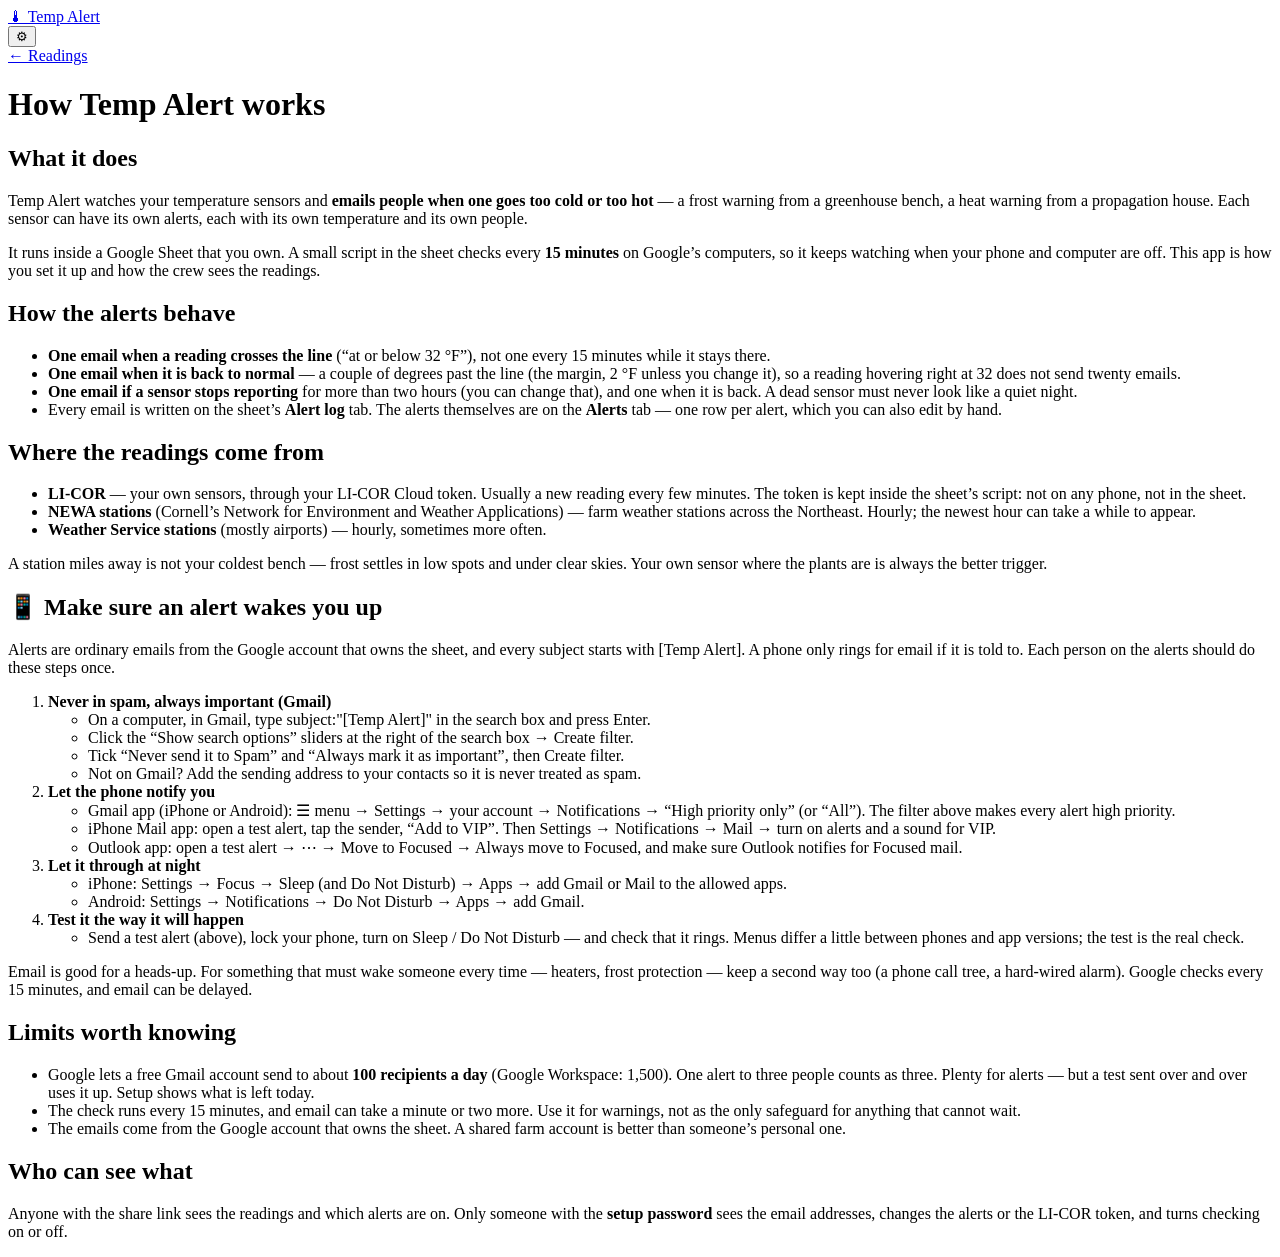
==== guide/index.html @ ce00a1a9 "deploy 2026-10-01 14:30" ====
<!DOCTYPE html><html  lang="en"><head><meta charset="utf-8"><meta name="viewport" content="width=device-width, initial-scale=1, viewport-fit=cover"><title>Temp Alert</title><script type="importmap">{"imports":{"#entry":"/tempalert/_nuxt/NXwFJIxA.js"}}</script><link rel="stylesheet" href="/tempalert/_nuxt/entry.BYVMsvSw.css" crossorigin><link rel="preload" as="fetch" crossorigin="anonymous" href="/tempalert/guide/_payload.json?_b=dc9f1ed6-6aaf-4b61-ad03-cf4a9286d076"><link rel="modulepreload" as="script" crossorigin href="/tempalert/_nuxt/NXwFJIxA.js"><link rel="modulepreload" as="script" crossorigin href="/tempalert/_nuxt/-aD-WF9S.js"><link rel="modulepreload" as="script" crossorigin href="/tempalert/_nuxt/BghSdCAY.js"><link rel="modulepreload" as="script" crossorigin href="/tempalert/_nuxt/BrNcDE3H.js"><link rel="modulepreload" as="script" crossorigin href="/tempalert/_nuxt/CkbTGez5.js"><script type="module" src="/tempalert/_nuxt/NXwFJIxA.js" crossorigin></script><link rel="prefetch" as="script" crossorigin href="/tempalert/_nuxt/ldeB7GTH.js"><link rel="prefetch" as="script" crossorigin href="/tempalert/_nuxt/BDNMzG2s.js"><link rel="prefetch" as="script" crossorigin href="/tempalert/_nuxt/Db2LTXKM.js"><meta name="theme-color" content="#2F6B3A"><meta name="apple-mobile-web-app-capable" content="yes"><meta name="apple-mobile-web-app-title" content="Temp Alert"><meta name="description" content="Frost and heat email alerts from your own temperature sensors or a nearby weather station."><meta http-equiv="Content-Security-Policy" content="default-src 'self'; script-src 'self' 'unsafe-inline'; style-src 'self' 'unsafe-inline'; img-src 'self' data: blob:; connect-src 'self' https://script.google.com https://script.googleusercontent.com https://geocoding-api.open-meteo.com https://newa.rcc-acis.workers.dev https://api.weather.gov http://localhost:3021; object-src 'none'; base-uri 'self'; form-action 'none'"><link rel="icon" type="image/svg+xml" href="/tempalert/icon.svg"><link rel="manifest" href="/tempalert/manifest.webmanifest"><link rel="apple-touch-icon" href="/tempalert/icon-192.png"></head><body><div id="__nuxt"><div><header class="topbar"><div class="wrap topbar-in"><div class="topbar-top"><a href="/tempalert/" class="brand"> 🌡 Temp Alert <!----></a><div class="topbar-actions"><div class="menu-wrap"><button class="menu-btn" type="button" aria-expanded="false" aria-label="Menu" title="Menu">⚙</button><!----></div></div></div><a href="/tempalert/" class="back-link">← Readings</a></div></header><main><div class="wrap"><!----><!----><div class="stack guide"><h1>How Temp Alert works</h1><!--[--><section class="panel"><h2>What it does</h2><p>Temp Alert watches your temperature sensors and <b>emails people when one goes too cold or too hot</b> — a frost warning from a greenhouse bench, a heat warning from a propagation house. Each sensor can have its own alerts, each with its own temperature and its own people.</p><p>It runs inside a Google Sheet that you own. A small script in the sheet checks every <b>15 minutes</b> on Google’s computers, so it keeps watching when your phone and computer are off. This app is how you set it up and how the crew sees the readings.</p></section><section class="panel"><h2>How the alerts behave</h2><ul class="steps-list"><li><b>One email when a reading crosses the line</b> (“at or below 32 °F”), not one every 15 minutes while it stays there.</li><li><b>One email when it is back to normal</b> — a couple of degrees past the line (the margin, 2 °F unless you change it), so a reading hovering right at 32 does not send twenty emails.</li><li><b>One email if a sensor stops reporting</b> for more than two hours (you can change that), and one when it is back. A dead sensor must never look like a quiet night.</li><li>Every email is written on the sheet’s <b>Alert log</b> tab. The alerts themselves are on the <b>Alerts</b> tab — one row per alert, which you can also edit by hand.</li></ul></section><section class="panel"><h2>Where the readings come from</h2><ul class="steps-list"><li><b>LI-COR</b> — your own sensors, through your LI-COR Cloud token. Usually a new reading every few minutes. The token is kept inside the sheet’s script: not on any phone, not in the sheet.</li><li><b>NEWA stations</b> (Cornell’s Network for Environment and Weather Applications) — farm weather stations across the Northeast. Hourly; the newest hour can take a while to appear.</li><li><b>Weather Service stations</b> (mostly airports) — hourly, sometimes more often.</li></ul><p>A station miles away is not your coldest bench — frost settles in low spots and under clear skies. Your own sensor where the plants are is always the better trigger.</p></section><section class="panel"><h2>📱 Make sure an alert wakes you up</h2><div class="notify stack"><p class="small" style="margin:0;">Alerts are ordinary emails from the Google account that owns the sheet, and every subject starts with [Temp Alert]. A phone only rings for email if it is told to. Each person on the alerts should do these steps once.</p><ol class="notify-steps"><!--[--><li><b>Never in spam, always important (Gmail)</b><ul><!--[--><li>On a computer, in Gmail, type subject:&quot;[Temp Alert]&quot; in the search box and press Enter.</li><li>Click the “Show search options” sliders at the right of the search box → Create filter.</li><li>Tick “Never send it to Spam” and “Always mark it as important”, then Create filter.</li><li>Not on Gmail? Add the sending address to your contacts so it is never treated as spam.</li><!--]--></ul></li><li><b>Let the phone notify you</b><ul><!--[--><li>Gmail app (iPhone or Android): ☰ menu → Settings → your account → Notifications → “High priority only” (or “All”). The filter above makes every alert high priority.</li><li>iPhone Mail app: open a test alert, tap the sender, “Add to VIP”. Then Settings → Notifications → Mail → turn on alerts and a sound for VIP.</li><li>Outlook app: open a test alert → ⋯ → Move to Focused → Always move to Focused, and make sure Outlook notifies for Focused mail.</li><!--]--></ul></li><li><b>Let it through at night</b><ul><!--[--><li>iPhone: Settings → Focus → Sleep (and Do Not Disturb) → Apps → add Gmail or Mail to the allowed apps.</li><li>Android: Settings → Notifications → Do Not Disturb → Apps → add Gmail.</li><!--]--></ul></li><li><b>Test it the way it will happen</b><ul><!--[--><li>Send a test alert (above), lock your phone, turn on Sleep / Do Not Disturb — and check that it rings. Menus differ a little between phones and app versions; the test is the real check.</li><!--]--></ul></li><!--]--></ol><p class="warn-box small" style="margin:0;">Email is good for a heads-up. For something that must wake someone every time — heaters, frost protection — keep a second way too (a phone call tree, a hard-wired alarm). Google checks every 15 minutes, and email can be delayed.</p></div></section><section class="panel"><h2>Limits worth knowing</h2><ul class="steps-list"><li>Google lets a free Gmail account send to about <b>100 recipients a day</b> (Google Workspace: 1,500). One alert to three people counts as three. Plenty for alerts — but a test sent over and over uses it up. Setup shows what is left today.</li><li>The check runs every 15 minutes, and email can take a minute or two more. Use it for warnings, not as the only safeguard for anything that cannot wait.</li><li>The emails come from the Google account that owns the sheet. A shared farm account is better than someone’s personal one.</li></ul></section><section class="panel"><h2>Who can see what</h2><p>Anyone with the share link sees the readings and which alerts are on. Only someone with the <b>setup password</b> sees the email addresses, changes the alerts or the LI-COR token, and turns checking on or off.</p></section><!--]--></div></div></main></div></div><div id="teleports"></div><script>window.__NUXT__={};window.__NUXT__.config={public:{},app:{baseURL:"/tempalert/",buildId:"dc9f1ed6-6aaf-4b61-ad03-cf4a9286d076",buildAssetsDir:"/_nuxt/",cdnURL:""}}</script><script type="application/json" data-nuxt-data="nuxt-app" data-ssr="true" id="__NUXT_DATA__" data-src="/tempalert/guide/_payload.json?_b=dc9f1ed6-6aaf-4b61-ad03-cf4a9286d076">[{"state":1,"once":3,"_errors":4,"serverRendered":6,"path":7,"prerenderedAt":8},["Reactive",2],{},["Set"],["ShallowReactive",5],{},true,"\u002Fguide",1790865032140]</script></body></html>
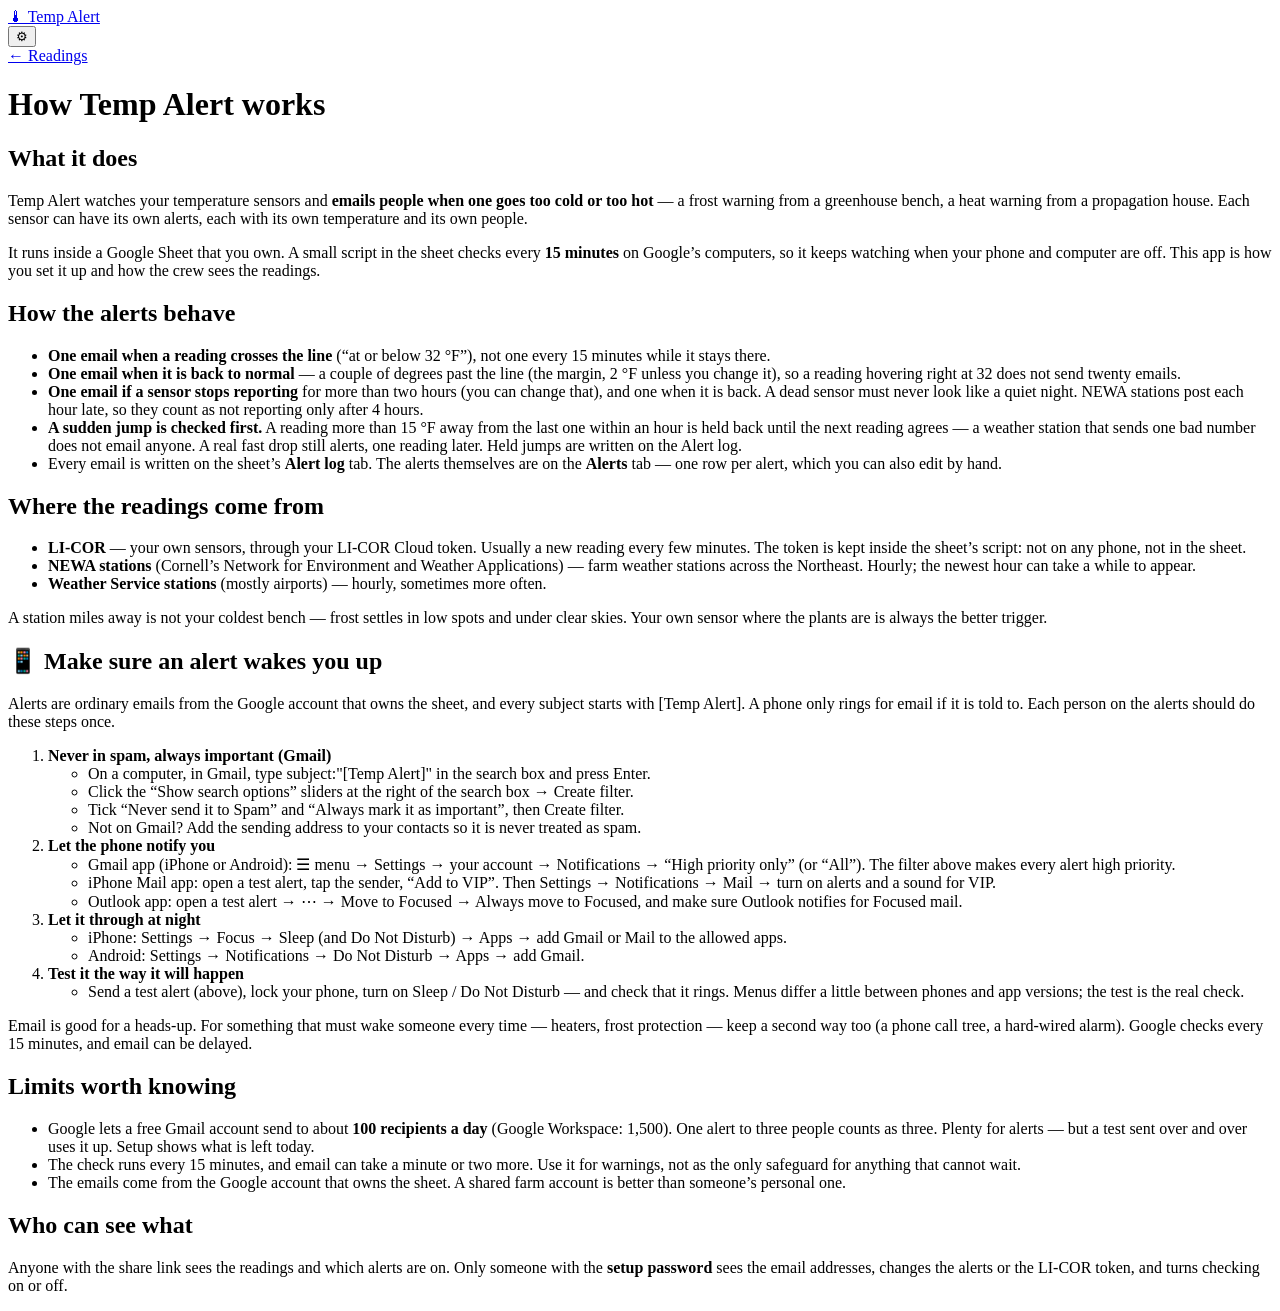
==== commit d8a7f24d: "deploy 2026-10-02 11:03" ====
--- a/guide/index.html
+++ b/guide/index.html
@@ -1 +1 @@
-<!DOCTYPE html><html  lang="en"><head><meta charset="utf-8"><meta name="viewport" content="width=device-width, initial-scale=1, viewport-fit=cover"><title>Temp Alert</title><script type="importmap">{"imports":{"#entry":"/tempalert/_nuxt/NXwFJIxA.js"}}</script><link rel="stylesheet" href="/tempalert/_nuxt/entry.BYVMsvSw.css" crossorigin><link rel="preload" as="fetch" crossorigin="anonymous" href="/tempalert/guide/_payload.json?_b=dc9f1ed6-6aaf-4b61-ad03-cf4a9286d076"><link rel="modulepreload" as="script" crossorigin href="/tempalert/_nuxt/NXwFJIxA.js"><link rel="modulepreload" as="script" crossorigin href="/tempalert/_nuxt/-aD-WF9S.js"><link rel="modulepreload" as="script" crossorigin href="/tempalert/_nuxt/BghSdCAY.js"><link rel="modulepreload" as="script" crossorigin href="/tempalert/_nuxt/BrNcDE3H.js"><link rel="modulepreload" as="script" crossorigin href="/tempalert/_nuxt/CkbTGez5.js"><script type="module" src="/tempalert/_nuxt/NXwFJIxA.js" crossorigin></script><link rel="prefetch" as="script" crossorigin href="/tempalert/_nuxt/ldeB7GTH.js"><link rel="prefetch" as="script" crossorigin href="/tempalert/_nuxt/BDNMzG2s.js"><link rel="prefetch" as="script" crossorigin href="/tempalert/_nuxt/Db2LTXKM.js"><meta name="theme-color" content="#2F6B3A"><meta name="apple-mobile-web-app-capable" content="yes"><meta name="apple-mobile-web-app-title" content="Temp Alert"><meta name="description" content="Frost and heat email alerts from your own temperature sensors or a nearby weather station."><meta http-equiv="Content-Security-Policy" content="default-src 'self'; script-src 'self' 'unsafe-inline'; style-src 'self' 'unsafe-inline'; img-src 'self' data: blob:; connect-src 'self' https://script.google.com https://script.googleusercontent.com https://geocoding-api.open-meteo.com https://newa.rcc-acis.workers.dev https://api.weather.gov http://localhost:3021; object-src 'none'; base-uri 'self'; form-action 'none'"><link rel="icon" type="image/svg+xml" href="/tempalert/icon.svg"><link rel="manifest" href="/tempalert/manifest.webmanifest"><link rel="apple-touch-icon" href="/tempalert/icon-192.png"></head><body><div id="__nuxt"><div><header class="topbar"><div class="wrap topbar-in"><div class="topbar-top"><a href="/tempalert/" class="brand"> 🌡 Temp Alert <!----></a><div class="topbar-actions"><div class="menu-wrap"><button class="menu-btn" type="button" aria-expanded="false" aria-label="Menu" title="Menu">⚙</button><!----></div></div></div><a href="/tempalert/" class="back-link">← Readings</a></div></header><main><div class="wrap"><!----><!----><div class="stack guide"><h1>How Temp Alert works</h1><!--[--><section class="panel"><h2>What it does</h2><p>Temp Alert watches your temperature sensors and <b>emails people when one goes too cold or too hot</b> — a frost warning from a greenhouse bench, a heat warning from a propagation house. Each sensor can have its own alerts, each with its own temperature and its own people.</p><p>It runs inside a Google Sheet that you own. A small script in the sheet checks every <b>15 minutes</b> on Google’s computers, so it keeps watching when your phone and computer are off. This app is how you set it up and how the crew sees the readings.</p></section><section class="panel"><h2>How the alerts behave</h2><ul class="steps-list"><li><b>One email when a reading crosses the line</b> (“at or below 32 °F”), not one every 15 minutes while it stays there.</li><li><b>One email when it is back to normal</b> — a couple of degrees past the line (the margin, 2 °F unless you change it), so a reading hovering right at 32 does not send twenty emails.</li><li><b>One email if a sensor stops reporting</b> for more than two hours (you can change that), and one when it is back. A dead sensor must never look like a quiet night.</li><li>Every email is written on the sheet’s <b>Alert log</b> tab. The alerts themselves are on the <b>Alerts</b> tab — one row per alert, which you can also edit by hand.</li></ul></section><section class="panel"><h2>Where the readings come from</h2><ul class="steps-list"><li><b>LI-COR</b> — your own sensors, through your LI-COR Cloud token. Usually a new reading every few minutes. The token is kept inside the sheet’s script: not on any phone, not in the sheet.</li><li><b>NEWA stations</b> (Cornell’s Network for Environment and Weather Applications) — farm weather stations across the Northeast. Hourly; the newest hour can take a while to appear.</li><li><b>Weather Service stations</b> (mostly airports) — hourly, sometimes more often.</li></ul><p>A station miles away is not your coldest bench — frost settles in low spots and under clear skies. Your own sensor where the plants are is always the better trigger.</p></section><section class="panel"><h2>📱 Make sure an alert wakes you up</h2><div class="notify stack"><p class="small" style="margin:0;">Alerts are ordinary emails from the Google account that owns the sheet, and every subject starts with [Temp Alert]. A phone only rings for email if it is told to. Each person on the alerts should do these steps once.</p><ol class="notify-steps"><!--[--><li><b>Never in spam, always important (Gmail)</b><ul><!--[--><li>On a computer, in Gmail, type subject:&quot;[Temp Alert]&quot; in the search box and press Enter.</li><li>Click the “Show search options” sliders at the right of the search box → Create filter.</li><li>Tick “Never send it to Spam” and “Always mark it as important”, then Create filter.</li><li>Not on Gmail? Add the sending address to your contacts so it is never treated as spam.</li><!--]--></ul></li><li><b>Let the phone notify you</b><ul><!--[--><li>Gmail app (iPhone or Android): ☰ menu → Settings → your account → Notifications → “High priority only” (or “All”). The filter above makes every alert high priority.</li><li>iPhone Mail app: open a test alert, tap the sender, “Add to VIP”. Then Settings → Notifications → Mail → turn on alerts and a sound for VIP.</li><li>Outlook app: open a test alert → ⋯ → Move to Focused → Always move to Focused, and make sure Outlook notifies for Focused mail.</li><!--]--></ul></li><li><b>Let it through at night</b><ul><!--[--><li>iPhone: Settings → Focus → Sleep (and Do Not Disturb) → Apps → add Gmail or Mail to the allowed apps.</li><li>Android: Settings → Notifications → Do Not Disturb → Apps → add Gmail.</li><!--]--></ul></li><li><b>Test it the way it will happen</b><ul><!--[--><li>Send a test alert (above), lock your phone, turn on Sleep / Do Not Disturb — and check that it rings. Menus differ a little between phones and app versions; the test is the real check.</li><!--]--></ul></li><!--]--></ol><p class="warn-box small" style="margin:0;">Email is good for a heads-up. For something that must wake someone every time — heaters, frost protection — keep a second way too (a phone call tree, a hard-wired alarm). Google checks every 15 minutes, and email can be delayed.</p></div></section><section class="panel"><h2>Limits worth knowing</h2><ul class="steps-list"><li>Google lets a free Gmail account send to about <b>100 recipients a day</b> (Google Workspace: 1,500). One alert to three people counts as three. Plenty for alerts — but a test sent over and over uses it up. Setup shows what is left today.</li><li>The check runs every 15 minutes, and email can take a minute or two more. Use it for warnings, not as the only safeguard for anything that cannot wait.</li><li>The emails come from the Google account that owns the sheet. A shared farm account is better than someone’s personal one.</li></ul></section><section class="panel"><h2>Who can see what</h2><p>Anyone with the share link sees the readings and which alerts are on. Only someone with the <b>setup password</b> sees the email addresses, changes the alerts or the LI-COR token, and turns checking on or off.</p></section><!--]--></div></div></main></div></div><div id="teleports"></div><script>window.__NUXT__={};window.__NUXT__.config={public:{},app:{baseURL:"/tempalert/",buildId:"dc9f1ed6-6aaf-4b61-ad03-cf4a9286d076",buildAssetsDir:"/_nuxt/",cdnURL:""}}</script><script type="application/json" data-nuxt-data="nuxt-app" data-ssr="true" id="__NUXT_DATA__" data-src="/tempalert/guide/_payload.json?_b=dc9f1ed6-6aaf-4b61-ad03-cf4a9286d076">[{"state":1,"once":3,"_errors":4,"serverRendered":6,"path":7,"prerenderedAt":8},["Reactive",2],{},["Set"],["ShallowReactive",5],{},true,"\u002Fguide",1790865032140]</script></body></html>+<!DOCTYPE html><html  lang="en"><head><meta charset="utf-8"><meta name="viewport" content="width=device-width, initial-scale=1, viewport-fit=cover"><title>Temp Alert</title><script type="importmap">{"imports":{"#entry":"/tempalert/_nuxt/DxL_ubQy.js"}}</script><link rel="stylesheet" href="/tempalert/_nuxt/entry.BYVMsvSw.css" crossorigin><link rel="preload" as="fetch" crossorigin="anonymous" href="/tempalert/guide/_payload.json?_b=fad0b2af-3fa6-4606-a946-132d714ebcf3"><link rel="modulepreload" as="script" crossorigin href="/tempalert/_nuxt/DxL_ubQy.js"><link rel="modulepreload" as="script" crossorigin href="/tempalert/_nuxt/-aD-WF9S.js"><link rel="modulepreload" as="script" crossorigin href="/tempalert/_nuxt/BghSdCAY.js"><link rel="modulepreload" as="script" crossorigin href="/tempalert/_nuxt/NrmmM-S3.js"><link rel="modulepreload" as="script" crossorigin href="/tempalert/_nuxt/CkbTGez5.js"><script type="module" src="/tempalert/_nuxt/DxL_ubQy.js" crossorigin></script><link rel="prefetch" as="script" crossorigin href="/tempalert/_nuxt/ldeB7GTH.js"><link rel="prefetch" as="script" crossorigin href="/tempalert/_nuxt/BDNMzG2s.js"><link rel="prefetch" as="script" crossorigin href="/tempalert/_nuxt/Db2LTXKM.js"><meta name="theme-color" content="#2F6B3A"><meta name="apple-mobile-web-app-capable" content="yes"><meta name="apple-mobile-web-app-title" content="Temp Alert"><meta name="description" content="Frost and heat email alerts from your own temperature sensors or a nearby weather station."><meta http-equiv="Content-Security-Policy" content="default-src 'self'; script-src 'self' 'unsafe-inline'; style-src 'self' 'unsafe-inline'; img-src 'self' data: blob:; connect-src 'self' https://script.google.com https://script.googleusercontent.com https://geocoding-api.open-meteo.com https://newa.rcc-acis.workers.dev https://api.weather.gov http://localhost:3021; object-src 'none'; base-uri 'self'; form-action 'none'"><link rel="icon" type="image/svg+xml" href="/tempalert/icon.svg"><link rel="manifest" href="/tempalert/manifest.webmanifest"><link rel="apple-touch-icon" href="/tempalert/icon-192.png"></head><body><div id="__nuxt"><div><header class="topbar"><div class="wrap topbar-in"><div class="topbar-top"><a href="/tempalert/" class="brand"> 🌡 Temp Alert <!----></a><div class="topbar-actions"><div class="menu-wrap"><button class="menu-btn" type="button" aria-expanded="false" aria-label="Menu" title="Menu">⚙</button><!----></div></div></div><a href="/tempalert/" class="back-link">← Readings</a></div></header><main><div class="wrap"><!----><!----><div class="stack guide"><h1>How Temp Alert works</h1><!--[--><section class="panel"><h2>What it does</h2><p>Temp Alert watches your temperature sensors and <b>emails people when one goes too cold or too hot</b> — a frost warning from a greenhouse bench, a heat warning from a propagation house. Each sensor can have its own alerts, each with its own temperature and its own people.</p><p>It runs inside a Google Sheet that you own. A small script in the sheet checks every <b>15 minutes</b> on Google’s computers, so it keeps watching when your phone and computer are off. This app is how you set it up and how the crew sees the readings.</p></section><section class="panel"><h2>How the alerts behave</h2><ul class="steps-list"><li><b>One email when a reading crosses the line</b> (“at or below 32 °F”), not one every 15 minutes while it stays there.</li><li><b>One email when it is back to normal</b> — a couple of degrees past the line (the margin, 2 °F unless you change it), so a reading hovering right at 32 does not send twenty emails.</li><li><b>One email if a sensor stops reporting</b> for more than two hours (you can change that), and one when it is back. A dead sensor must never look like a quiet night. NEWA stations post each hour late, so they count as not reporting only after 4 hours.</li><li><b>A sudden jump is checked first.</b> A reading more than 15 °F away from the last one within an hour is held back until the next reading agrees — a weather station that sends one bad number does not email anyone. A real fast drop still alerts, one reading later. Held jumps are written on the Alert log.</li><li>Every email is written on the sheet’s <b>Alert log</b> tab. The alerts themselves are on the <b>Alerts</b> tab — one row per alert, which you can also edit by hand.</li></ul></section><section class="panel"><h2>Where the readings come from</h2><ul class="steps-list"><li><b>LI-COR</b> — your own sensors, through your LI-COR Cloud token. Usually a new reading every few minutes. The token is kept inside the sheet’s script: not on any phone, not in the sheet.</li><li><b>NEWA stations</b> (Cornell’s Network for Environment and Weather Applications) — farm weather stations across the Northeast. Hourly; the newest hour can take a while to appear.</li><li><b>Weather Service stations</b> (mostly airports) — hourly, sometimes more often.</li></ul><p>A station miles away is not your coldest bench — frost settles in low spots and under clear skies. Your own sensor where the plants are is always the better trigger.</p></section><section class="panel"><h2>📱 Make sure an alert wakes you up</h2><div class="notify stack"><p class="small" style="margin:0;">Alerts are ordinary emails from the Google account that owns the sheet, and every subject starts with [Temp Alert]. A phone only rings for email if it is told to. Each person on the alerts should do these steps once.</p><ol class="notify-steps"><!--[--><li><b>Never in spam, always important (Gmail)</b><ul><!--[--><li>On a computer, in Gmail, type subject:&quot;[Temp Alert]&quot; in the search box and press Enter.</li><li>Click the “Show search options” sliders at the right of the search box → Create filter.</li><li>Tick “Never send it to Spam” and “Always mark it as important”, then Create filter.</li><li>Not on Gmail? Add the sending address to your contacts so it is never treated as spam.</li><!--]--></ul></li><li><b>Let the phone notify you</b><ul><!--[--><li>Gmail app (iPhone or Android): ☰ menu → Settings → your account → Notifications → “High priority only” (or “All”). The filter above makes every alert high priority.</li><li>iPhone Mail app: open a test alert, tap the sender, “Add to VIP”. Then Settings → Notifications → Mail → turn on alerts and a sound for VIP.</li><li>Outlook app: open a test alert → ⋯ → Move to Focused → Always move to Focused, and make sure Outlook notifies for Focused mail.</li><!--]--></ul></li><li><b>Let it through at night</b><ul><!--[--><li>iPhone: Settings → Focus → Sleep (and Do Not Disturb) → Apps → add Gmail or Mail to the allowed apps.</li><li>Android: Settings → Notifications → Do Not Disturb → Apps → add Gmail.</li><!--]--></ul></li><li><b>Test it the way it will happen</b><ul><!--[--><li>Send a test alert (above), lock your phone, turn on Sleep / Do Not Disturb — and check that it rings. Menus differ a little between phones and app versions; the test is the real check.</li><!--]--></ul></li><!--]--></ol><p class="warn-box small" style="margin:0;">Email is good for a heads-up. For something that must wake someone every time — heaters, frost protection — keep a second way too (a phone call tree, a hard-wired alarm). Google checks every 15 minutes, and email can be delayed.</p></div></section><section class="panel"><h2>Limits worth knowing</h2><ul class="steps-list"><li>Google lets a free Gmail account send to about <b>100 recipients a day</b> (Google Workspace: 1,500). One alert to three people counts as three. Plenty for alerts — but a test sent over and over uses it up. Setup shows what is left today.</li><li>The check runs every 15 minutes, and email can take a minute or two more. Use it for warnings, not as the only safeguard for anything that cannot wait.</li><li>The emails come from the Google account that owns the sheet. A shared farm account is better than someone’s personal one.</li></ul></section><section class="panel"><h2>Who can see what</h2><p>Anyone with the share link sees the readings and which alerts are on. Only someone with the <b>setup password</b> sees the email addresses, changes the alerts or the LI-COR token, and turns checking on or off.</p></section><!--]--></div></div></main></div></div><div id="teleports"></div><script>window.__NUXT__={};window.__NUXT__.config={public:{},app:{baseURL:"/tempalert/",buildId:"fad0b2af-3fa6-4606-a946-132d714ebcf3",buildAssetsDir:"/_nuxt/",cdnURL:""}}</script><script type="application/json" data-nuxt-data="nuxt-app" data-ssr="true" id="__NUXT_DATA__" data-src="/tempalert/guide/_payload.json?_b=fad0b2af-3fa6-4606-a946-132d714ebcf3">[{"state":1,"once":3,"_errors":4,"serverRendered":6,"path":7,"prerenderedAt":8},["Reactive",2],{},["Set"],["ShallowReactive",5],{},true,"\u002Fguide",1790938988156]</script></body></html>
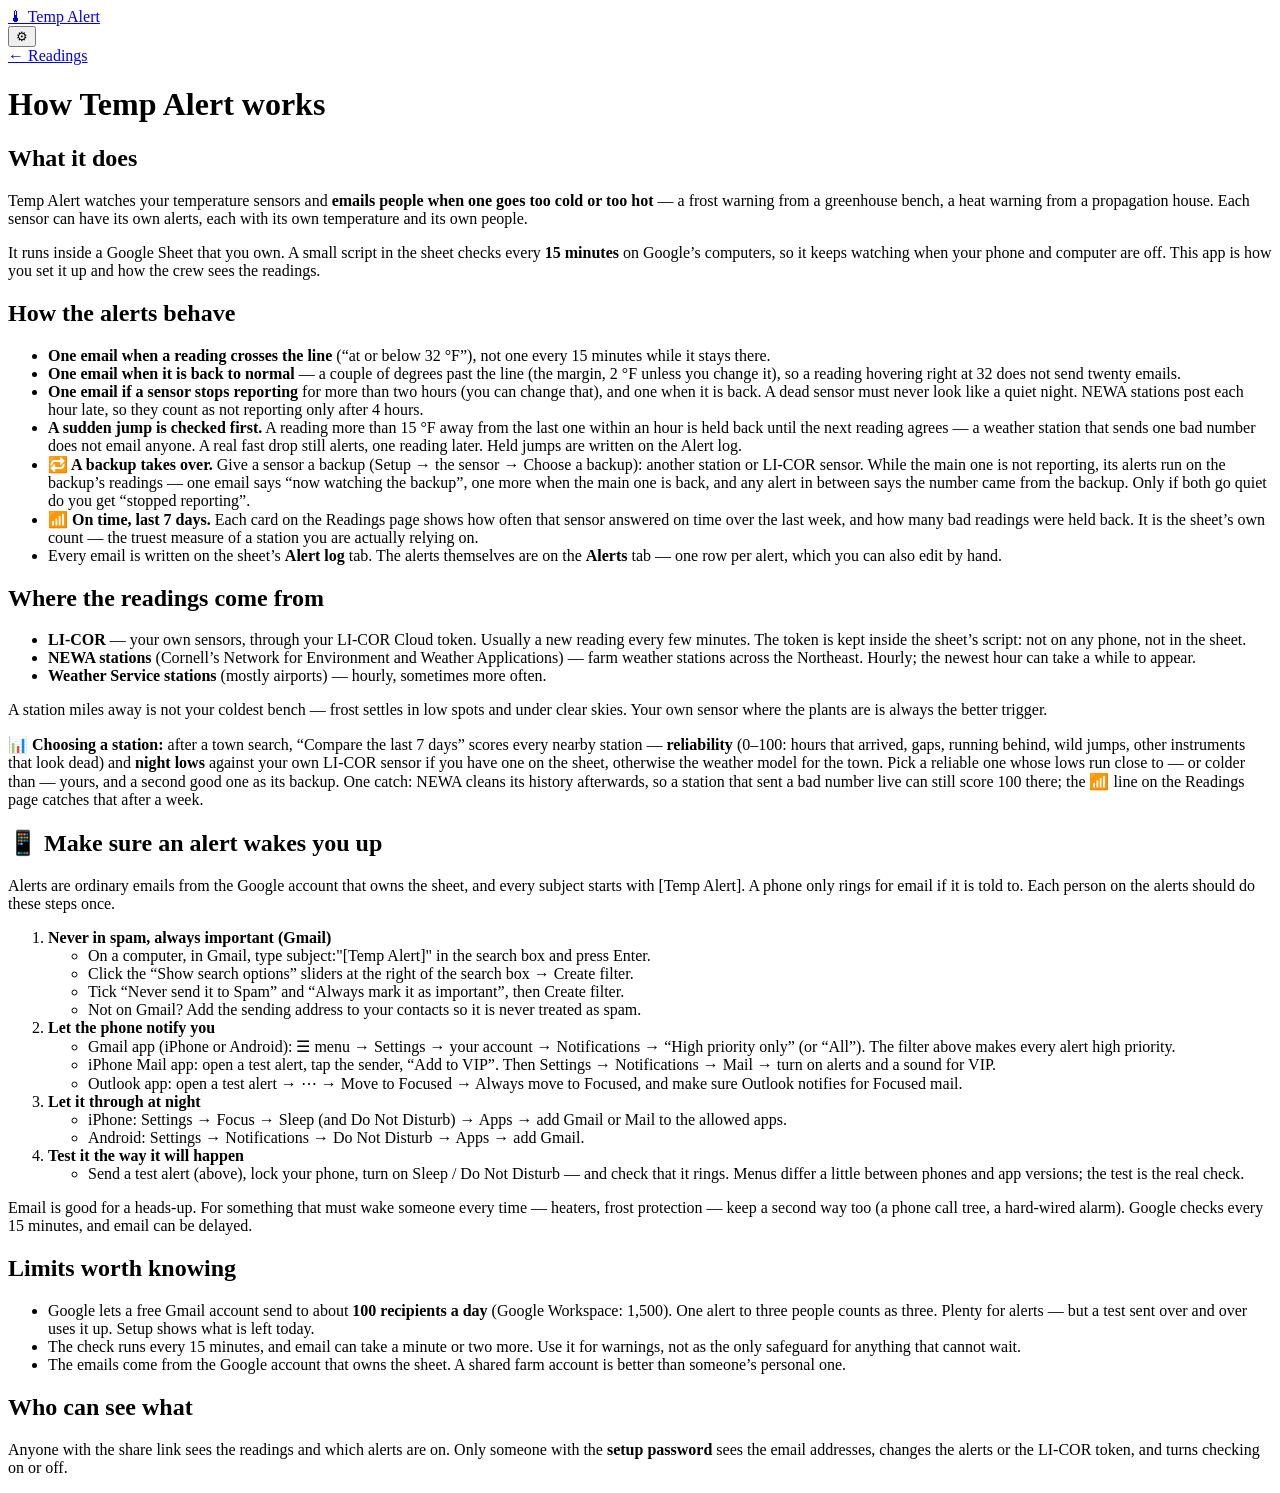
==== commit 79ac5512: "deploy 2026-10-02 11:48" ====
--- a/guide/index.html
+++ b/guide/index.html
@@ -1 +1 @@
-<!DOCTYPE html><html  lang="en"><head><meta charset="utf-8"><meta name="viewport" content="width=device-width, initial-scale=1, viewport-fit=cover"><title>Temp Alert</title><script type="importmap">{"imports":{"#entry":"/tempalert/_nuxt/DxL_ubQy.js"}}</script><link rel="stylesheet" href="/tempalert/_nuxt/entry.BYVMsvSw.css" crossorigin><link rel="preload" as="fetch" crossorigin="anonymous" href="/tempalert/guide/_payload.json?_b=fad0b2af-3fa6-4606-a946-132d714ebcf3"><link rel="modulepreload" as="script" crossorigin href="/tempalert/_nuxt/DxL_ubQy.js"><link rel="modulepreload" as="script" crossorigin href="/tempalert/_nuxt/-aD-WF9S.js"><link rel="modulepreload" as="script" crossorigin href="/tempalert/_nuxt/BghSdCAY.js"><link rel="modulepreload" as="script" crossorigin href="/tempalert/_nuxt/NrmmM-S3.js"><link rel="modulepreload" as="script" crossorigin href="/tempalert/_nuxt/CkbTGez5.js"><script type="module" src="/tempalert/_nuxt/DxL_ubQy.js" crossorigin></script><link rel="prefetch" as="script" crossorigin href="/tempalert/_nuxt/ldeB7GTH.js"><link rel="prefetch" as="script" crossorigin href="/tempalert/_nuxt/BDNMzG2s.js"><link rel="prefetch" as="script" crossorigin href="/tempalert/_nuxt/Db2LTXKM.js"><meta name="theme-color" content="#2F6B3A"><meta name="apple-mobile-web-app-capable" content="yes"><meta name="apple-mobile-web-app-title" content="Temp Alert"><meta name="description" content="Frost and heat email alerts from your own temperature sensors or a nearby weather station."><meta http-equiv="Content-Security-Policy" content="default-src 'self'; script-src 'self' 'unsafe-inline'; style-src 'self' 'unsafe-inline'; img-src 'self' data: blob:; connect-src 'self' https://script.google.com https://script.googleusercontent.com https://geocoding-api.open-meteo.com https://newa.rcc-acis.workers.dev https://api.weather.gov http://localhost:3021; object-src 'none'; base-uri 'self'; form-action 'none'"><link rel="icon" type="image/svg+xml" href="/tempalert/icon.svg"><link rel="manifest" href="/tempalert/manifest.webmanifest"><link rel="apple-touch-icon" href="/tempalert/icon-192.png"></head><body><div id="__nuxt"><div><header class="topbar"><div class="wrap topbar-in"><div class="topbar-top"><a href="/tempalert/" class="brand"> 🌡 Temp Alert <!----></a><div class="topbar-actions"><div class="menu-wrap"><button class="menu-btn" type="button" aria-expanded="false" aria-label="Menu" title="Menu">⚙</button><!----></div></div></div><a href="/tempalert/" class="back-link">← Readings</a></div></header><main><div class="wrap"><!----><!----><div class="stack guide"><h1>How Temp Alert works</h1><!--[--><section class="panel"><h2>What it does</h2><p>Temp Alert watches your temperature sensors and <b>emails people when one goes too cold or too hot</b> — a frost warning from a greenhouse bench, a heat warning from a propagation house. Each sensor can have its own alerts, each with its own temperature and its own people.</p><p>It runs inside a Google Sheet that you own. A small script in the sheet checks every <b>15 minutes</b> on Google’s computers, so it keeps watching when your phone and computer are off. This app is how you set it up and how the crew sees the readings.</p></section><section class="panel"><h2>How the alerts behave</h2><ul class="steps-list"><li><b>One email when a reading crosses the line</b> (“at or below 32 °F”), not one every 15 minutes while it stays there.</li><li><b>One email when it is back to normal</b> — a couple of degrees past the line (the margin, 2 °F unless you change it), so a reading hovering right at 32 does not send twenty emails.</li><li><b>One email if a sensor stops reporting</b> for more than two hours (you can change that), and one when it is back. A dead sensor must never look like a quiet night. NEWA stations post each hour late, so they count as not reporting only after 4 hours.</li><li><b>A sudden jump is checked first.</b> A reading more than 15 °F away from the last one within an hour is held back until the next reading agrees — a weather station that sends one bad number does not email anyone. A real fast drop still alerts, one reading later. Held jumps are written on the Alert log.</li><li>Every email is written on the sheet’s <b>Alert log</b> tab. The alerts themselves are on the <b>Alerts</b> tab — one row per alert, which you can also edit by hand.</li></ul></section><section class="panel"><h2>Where the readings come from</h2><ul class="steps-list"><li><b>LI-COR</b> — your own sensors, through your LI-COR Cloud token. Usually a new reading every few minutes. The token is kept inside the sheet’s script: not on any phone, not in the sheet.</li><li><b>NEWA stations</b> (Cornell’s Network for Environment and Weather Applications) — farm weather stations across the Northeast. Hourly; the newest hour can take a while to appear.</li><li><b>Weather Service stations</b> (mostly airports) — hourly, sometimes more often.</li></ul><p>A station miles away is not your coldest bench — frost settles in low spots and under clear skies. Your own sensor where the plants are is always the better trigger.</p></section><section class="panel"><h2>📱 Make sure an alert wakes you up</h2><div class="notify stack"><p class="small" style="margin:0;">Alerts are ordinary emails from the Google account that owns the sheet, and every subject starts with [Temp Alert]. A phone only rings for email if it is told to. Each person on the alerts should do these steps once.</p><ol class="notify-steps"><!--[--><li><b>Never in spam, always important (Gmail)</b><ul><!--[--><li>On a computer, in Gmail, type subject:&quot;[Temp Alert]&quot; in the search box and press Enter.</li><li>Click the “Show search options” sliders at the right of the search box → Create filter.</li><li>Tick “Never send it to Spam” and “Always mark it as important”, then Create filter.</li><li>Not on Gmail? Add the sending address to your contacts so it is never treated as spam.</li><!--]--></ul></li><li><b>Let the phone notify you</b><ul><!--[--><li>Gmail app (iPhone or Android): ☰ menu → Settings → your account → Notifications → “High priority only” (or “All”). The filter above makes every alert high priority.</li><li>iPhone Mail app: open a test alert, tap the sender, “Add to VIP”. Then Settings → Notifications → Mail → turn on alerts and a sound for VIP.</li><li>Outlook app: open a test alert → ⋯ → Move to Focused → Always move to Focused, and make sure Outlook notifies for Focused mail.</li><!--]--></ul></li><li><b>Let it through at night</b><ul><!--[--><li>iPhone: Settings → Focus → Sleep (and Do Not Disturb) → Apps → add Gmail or Mail to the allowed apps.</li><li>Android: Settings → Notifications → Do Not Disturb → Apps → add Gmail.</li><!--]--></ul></li><li><b>Test it the way it will happen</b><ul><!--[--><li>Send a test alert (above), lock your phone, turn on Sleep / Do Not Disturb — and check that it rings. Menus differ a little between phones and app versions; the test is the real check.</li><!--]--></ul></li><!--]--></ol><p class="warn-box small" style="margin:0;">Email is good for a heads-up. For something that must wake someone every time — heaters, frost protection — keep a second way too (a phone call tree, a hard-wired alarm). Google checks every 15 minutes, and email can be delayed.</p></div></section><section class="panel"><h2>Limits worth knowing</h2><ul class="steps-list"><li>Google lets a free Gmail account send to about <b>100 recipients a day</b> (Google Workspace: 1,500). One alert to three people counts as three. Plenty for alerts — but a test sent over and over uses it up. Setup shows what is left today.</li><li>The check runs every 15 minutes, and email can take a minute or two more. Use it for warnings, not as the only safeguard for anything that cannot wait.</li><li>The emails come from the Google account that owns the sheet. A shared farm account is better than someone’s personal one.</li></ul></section><section class="panel"><h2>Who can see what</h2><p>Anyone with the share link sees the readings and which alerts are on. Only someone with the <b>setup password</b> sees the email addresses, changes the alerts or the LI-COR token, and turns checking on or off.</p></section><!--]--></div></div></main></div></div><div id="teleports"></div><script>window.__NUXT__={};window.__NUXT__.config={public:{},app:{baseURL:"/tempalert/",buildId:"fad0b2af-3fa6-4606-a946-132d714ebcf3",buildAssetsDir:"/_nuxt/",cdnURL:""}}</script><script type="application/json" data-nuxt-data="nuxt-app" data-ssr="true" id="__NUXT_DATA__" data-src="/tempalert/guide/_payload.json?_b=fad0b2af-3fa6-4606-a946-132d714ebcf3">[{"state":1,"once":3,"_errors":4,"serverRendered":6,"path":7,"prerenderedAt":8},["Reactive",2],{},["Set"],["ShallowReactive",5],{},true,"\u002Fguide",1790938988156]</script></body></html>+<!DOCTYPE html><html  lang="en"><head><meta charset="utf-8"><meta name="viewport" content="width=device-width, initial-scale=1, viewport-fit=cover"><title>Temp Alert</title><script type="importmap">{"imports":{"#entry":"/tempalert/_nuxt/D-H-jmyK.js"}}</script><link rel="stylesheet" href="/tempalert/_nuxt/entry.Dy8mV9ey.css" crossorigin><link rel="preload" as="fetch" crossorigin="anonymous" href="/tempalert/guide/_payload.json?_b=faf72342-66a0-49cd-ba62-7991faeb2e57"><link rel="modulepreload" as="script" crossorigin href="/tempalert/_nuxt/D-H-jmyK.js"><link rel="modulepreload" as="script" crossorigin href="/tempalert/_nuxt/VNomApzi.js"><link rel="modulepreload" as="script" crossorigin href="/tempalert/_nuxt/CFqIAsa1.js"><link rel="modulepreload" as="script" crossorigin href="/tempalert/_nuxt/Be2x1BMx.js"><link rel="modulepreload" as="script" crossorigin href="/tempalert/_nuxt/B6OMdntb.js"><script type="module" src="/tempalert/_nuxt/D-H-jmyK.js" crossorigin></script><link rel="prefetch" as="script" crossorigin href="/tempalert/_nuxt/D0Pcm1fR.js"><link rel="prefetch" as="script" crossorigin href="/tempalert/_nuxt/BDNMzG2s.js"><link rel="prefetch" as="script" crossorigin href="/tempalert/_nuxt/B9qxWKsI.js"><meta name="theme-color" content="#2F6B3A"><meta name="apple-mobile-web-app-capable" content="yes"><meta name="apple-mobile-web-app-title" content="Temp Alert"><meta name="description" content="Frost and heat email alerts from your own temperature sensors or a nearby weather station."><meta http-equiv="Content-Security-Policy" content="default-src 'self'; script-src 'self' 'unsafe-inline'; style-src 'self' 'unsafe-inline'; img-src 'self' data: blob:; connect-src 'self' https://script.google.com https://script.googleusercontent.com https://geocoding-api.open-meteo.com https://api.open-meteo.com https://newa.rcc-acis.workers.dev https://hrly.nrcc.cornell.edu https://api.weather.gov http://localhost:3021; object-src 'none'; base-uri 'self'; form-action 'none'"><link rel="icon" type="image/svg+xml" href="/tempalert/icon.svg"><link rel="manifest" href="/tempalert/manifest.webmanifest"><link rel="apple-touch-icon" href="/tempalert/icon-192.png"></head><body><div id="__nuxt"><div><header class="topbar"><div class="wrap topbar-in"><div class="topbar-top"><a href="/tempalert/" class="brand"> 🌡 Temp Alert <!----></a><div class="topbar-actions"><div class="menu-wrap"><button class="menu-btn" type="button" aria-expanded="false" aria-label="Menu" title="Menu">⚙</button><!----></div></div></div><a href="/tempalert/" class="back-link">← Readings</a></div></header><main><div class="wrap"><!----><!----><div class="stack guide"><h1>How Temp Alert works</h1><!--[--><section class="panel"><h2>What it does</h2><p>Temp Alert watches your temperature sensors and <b>emails people when one goes too cold or too hot</b> — a frost warning from a greenhouse bench, a heat warning from a propagation house. Each sensor can have its own alerts, each with its own temperature and its own people.</p><p>It runs inside a Google Sheet that you own. A small script in the sheet checks every <b>15 minutes</b> on Google’s computers, so it keeps watching when your phone and computer are off. This app is how you set it up and how the crew sees the readings.</p></section><section class="panel"><h2>How the alerts behave</h2><ul class="steps-list"><li><b>One email when a reading crosses the line</b> (“at or below 32 °F”), not one every 15 minutes while it stays there.</li><li><b>One email when it is back to normal</b> — a couple of degrees past the line (the margin, 2 °F unless you change it), so a reading hovering right at 32 does not send twenty emails.</li><li><b>One email if a sensor stops reporting</b> for more than two hours (you can change that), and one when it is back. A dead sensor must never look like a quiet night. NEWA stations post each hour late, so they count as not reporting only after 4 hours.</li><li><b>A sudden jump is checked first.</b> A reading more than 15 °F away from the last one within an hour is held back until the next reading agrees — a weather station that sends one bad number does not email anyone. A real fast drop still alerts, one reading later. Held jumps are written on the Alert log.</li><li><b>🔁 A backup takes over.</b> Give a sensor a backup (Setup → the sensor → Choose a backup): another station or LI-COR sensor. While the main one is not reporting, its alerts run on the backup’s readings — one email says “now watching the backup”, one more when the main one is back, and any alert in between says the number came from the backup. Only if both go quiet do you get “stopped reporting”.</li><li><b>📶 On time, last 7 days.</b> Each card on the Readings page shows how often that sensor answered on time over the last week, and how many bad readings were held back. It is the sheet’s own count — the truest measure of a station you are actually relying on.</li><li>Every email is written on the sheet’s <b>Alert log</b> tab. The alerts themselves are on the <b>Alerts</b> tab — one row per alert, which you can also edit by hand.</li></ul></section><section class="panel"><h2>Where the readings come from</h2><ul class="steps-list"><li><b>LI-COR</b> — your own sensors, through your LI-COR Cloud token. Usually a new reading every few minutes. The token is kept inside the sheet’s script: not on any phone, not in the sheet.</li><li><b>NEWA stations</b> (Cornell’s Network for Environment and Weather Applications) — farm weather stations across the Northeast. Hourly; the newest hour can take a while to appear.</li><li><b>Weather Service stations</b> (mostly airports) — hourly, sometimes more often.</li></ul><p>A station miles away is not your coldest bench — frost settles in low spots and under clear skies. Your own sensor where the plants are is always the better trigger.</p><p><b>📊 Choosing a station:</b> after a town search, “Compare the last 7 days” scores every nearby station — <b>reliability</b> (0–100: hours that arrived, gaps, running behind, wild jumps, other instruments that look dead) and <b>night lows</b> against your own LI-COR sensor if you have one on the sheet, otherwise the weather model for the town. Pick a reliable one whose lows run close to — or colder than — yours, and a second good one as its backup. One catch: NEWA cleans its history afterwards, so a station that sent a bad number live can still score 100 there; the 📶 line on the Readings page catches that after a week.</p></section><section class="panel"><h2>📱 Make sure an alert wakes you up</h2><div class="notify stack"><p class="small" style="margin:0;">Alerts are ordinary emails from the Google account that owns the sheet, and every subject starts with [Temp Alert]. A phone only rings for email if it is told to. Each person on the alerts should do these steps once.</p><ol class="notify-steps"><!--[--><li><b>Never in spam, always important (Gmail)</b><ul><!--[--><li>On a computer, in Gmail, type subject:&quot;[Temp Alert]&quot; in the search box and press Enter.</li><li>Click the “Show search options” sliders at the right of the search box → Create filter.</li><li>Tick “Never send it to Spam” and “Always mark it as important”, then Create filter.</li><li>Not on Gmail? Add the sending address to your contacts so it is never treated as spam.</li><!--]--></ul></li><li><b>Let the phone notify you</b><ul><!--[--><li>Gmail app (iPhone or Android): ☰ menu → Settings → your account → Notifications → “High priority only” (or “All”). The filter above makes every alert high priority.</li><li>iPhone Mail app: open a test alert, tap the sender, “Add to VIP”. Then Settings → Notifications → Mail → turn on alerts and a sound for VIP.</li><li>Outlook app: open a test alert → ⋯ → Move to Focused → Always move to Focused, and make sure Outlook notifies for Focused mail.</li><!--]--></ul></li><li><b>Let it through at night</b><ul><!--[--><li>iPhone: Settings → Focus → Sleep (and Do Not Disturb) → Apps → add Gmail or Mail to the allowed apps.</li><li>Android: Settings → Notifications → Do Not Disturb → Apps → add Gmail.</li><!--]--></ul></li><li><b>Test it the way it will happen</b><ul><!--[--><li>Send a test alert (above), lock your phone, turn on Sleep / Do Not Disturb — and check that it rings. Menus differ a little between phones and app versions; the test is the real check.</li><!--]--></ul></li><!--]--></ol><p class="warn-box small" style="margin:0;">Email is good for a heads-up. For something that must wake someone every time — heaters, frost protection — keep a second way too (a phone call tree, a hard-wired alarm). Google checks every 15 minutes, and email can be delayed.</p></div></section><section class="panel"><h2>Limits worth knowing</h2><ul class="steps-list"><li>Google lets a free Gmail account send to about <b>100 recipients a day</b> (Google Workspace: 1,500). One alert to three people counts as three. Plenty for alerts — but a test sent over and over uses it up. Setup shows what is left today.</li><li>The check runs every 15 minutes, and email can take a minute or two more. Use it for warnings, not as the only safeguard for anything that cannot wait.</li><li>The emails come from the Google account that owns the sheet. A shared farm account is better than someone’s personal one.</li></ul></section><section class="panel"><h2>Who can see what</h2><p>Anyone with the share link sees the readings and which alerts are on. Only someone with the <b>setup password</b> sees the email addresses, changes the alerts or the LI-COR token, and turns checking on or off.</p></section><!--]--></div></div></main></div></div><div id="teleports"></div><script>window.__NUXT__={};window.__NUXT__.config={public:{},app:{baseURL:"/tempalert/",buildId:"faf72342-66a0-49cd-ba62-7991faeb2e57",buildAssetsDir:"/_nuxt/",cdnURL:""}}</script><script type="application/json" data-nuxt-data="nuxt-app" data-ssr="true" id="__NUXT_DATA__" data-src="/tempalert/guide/_payload.json?_b=faf72342-66a0-49cd-ba62-7991faeb2e57">[{"state":1,"once":3,"_errors":4,"serverRendered":6,"path":7,"prerenderedAt":8},["Reactive",2],{},["Set"],["ShallowReactive",5],{},true,"\u002Fguide",1790941663835]</script></body></html>
